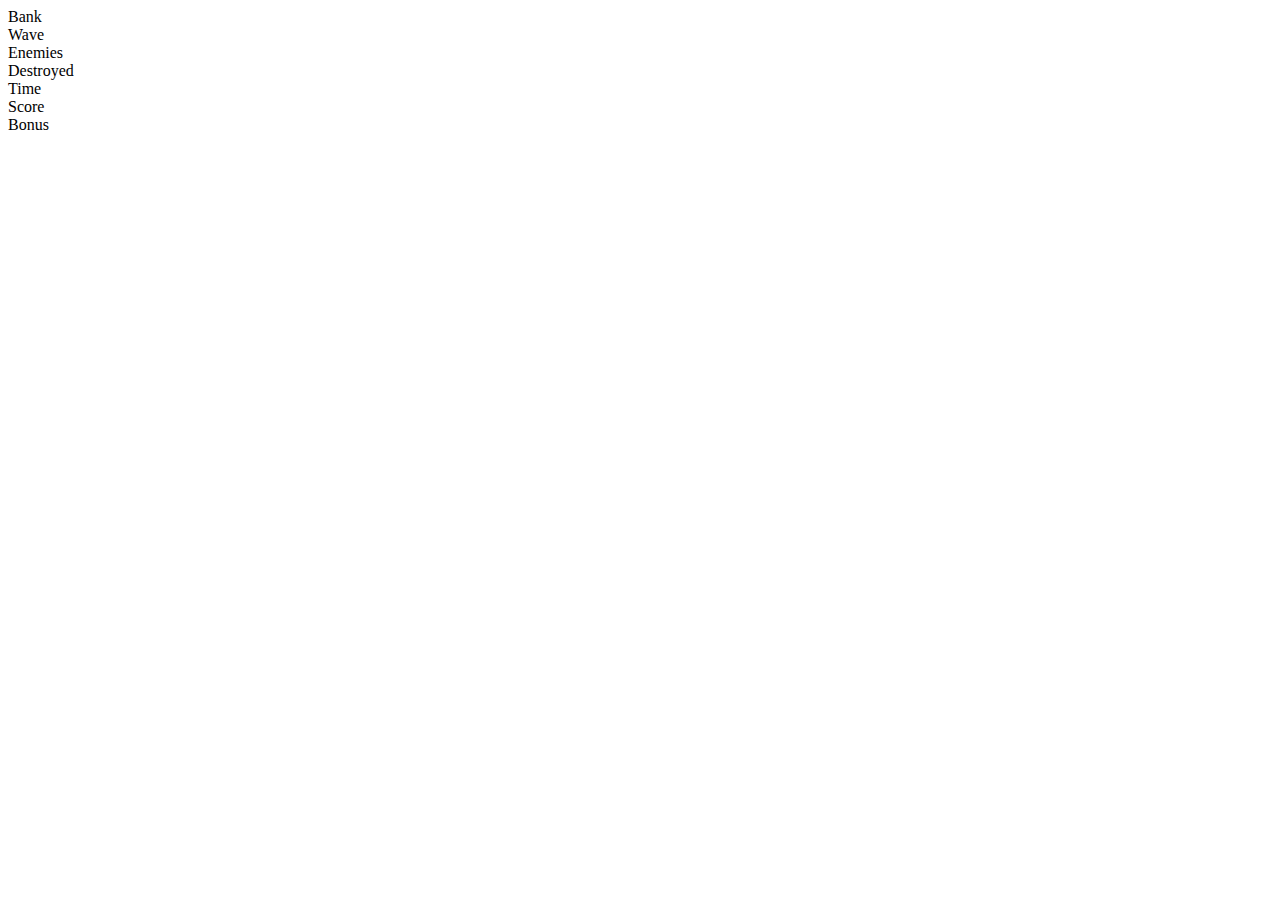
==== TowerGameJS-Phase4/index.html @ b77007be "changes" ====
<!DOCTYPE html>
<html>

<head>
  <meta charset="UTF-8">
  <title>Tower Game Merge</title>
  <script src="libraries/vector2d.js" type="text/javascript"></script>
  <link rel="stylesheet" type="text/css" href="styles.css">
  <script src="game.js" type="text/javascript"></script>
  <script src="level.js" type="text/javascript"></script>
  <script src="enemy.js" type="text/javascript"></script>
  <script src="tower.js" type="text/javascript"></script>
  <script src="bullet.js" type="text/javascript"></script>
  <script src="cell.js" type="text/javascript"></script>
  <script src="panel.js" type="text/javascript"></script>
</head>

<body>
  <div id = "wrapperDiv">
    <div id = "infoDiv">
      <div class = "infoTileDiv">Bank</div>
      <div class = "infoTileDiv">Wave</div>
      <div class = "infoTileDiv">Enemies</div>
      <div class = "infoTileDiv">Destroyed</div>
      <div class = "infoTileDiv">Time</div>
      <div class = "infoTileDiv">Score</div>
        <div class = "infoTileDiv">Bonus</div>
    </div>
      <div id = "canDiv"></div>
      <div id = "menuDiv"></div>
   </div>

</body>

</html>
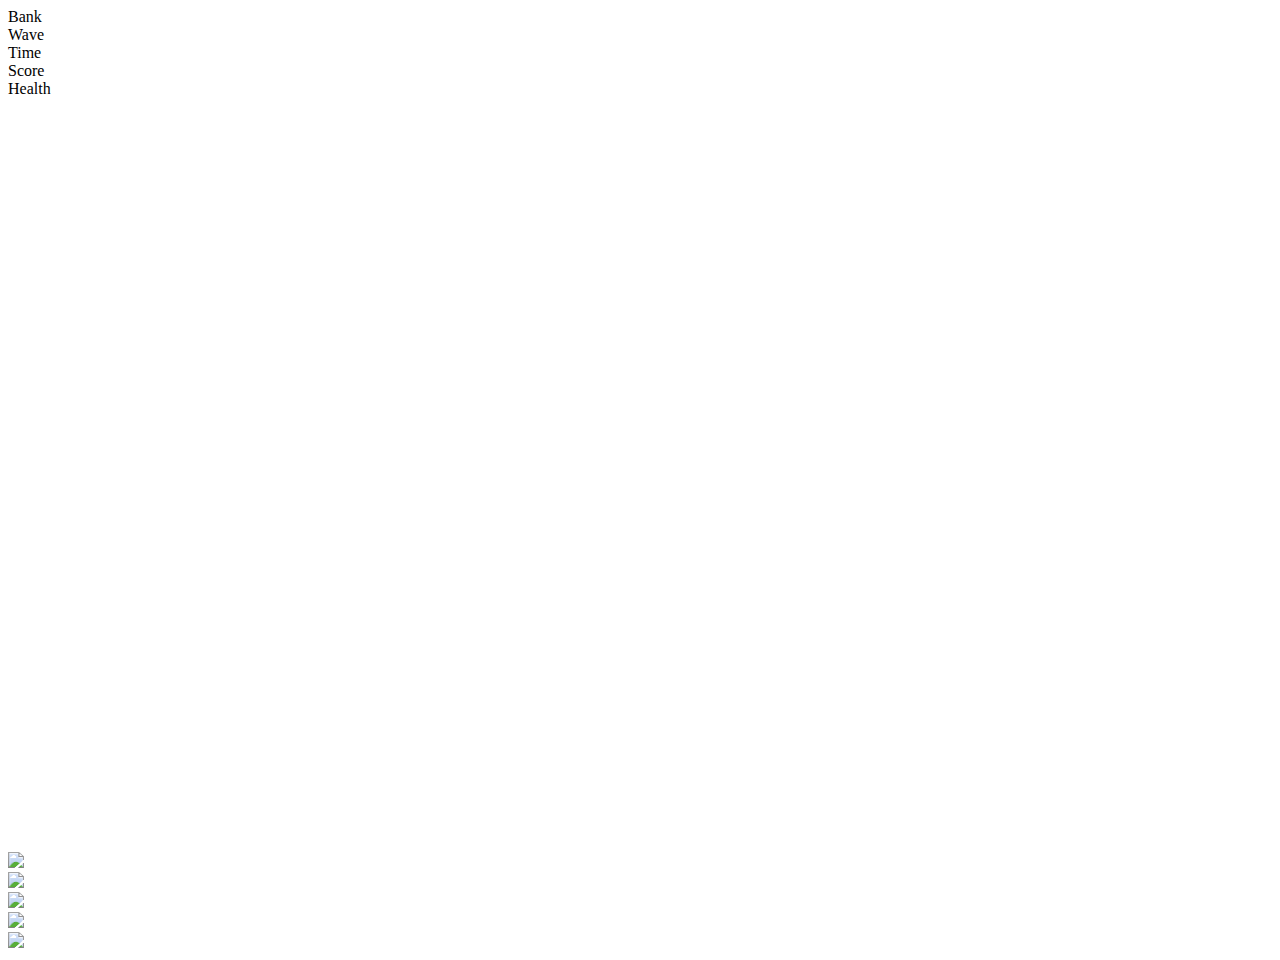
==== commit e0c26905: "Merge pull request #13 from 785022/panels" ====
--- a/TowerGameJS-Phase4/index.html
+++ b/TowerGameJS-Phase4/index.html
@@ -13,6 +13,7 @@
   <script src="bullet.js" type="text/javascript"></script>
   <script src="cell.js" type="text/javascript"></script>
   <script src="panel.js" type="text/javascript"></script>
+  <script src="wave.js" type="text/javascript"></script>
 </head>
 
 <body>
@@ -20,11 +21,11 @@
     <div id = "infoDiv">
       <div class = "infoTileDiv">Bank</div>
       <div class = "infoTileDiv">Wave</div>
-      <div class = "infoTileDiv">Enemies</div>
-      <div class = "infoTileDiv">Destroyed</div>
+      <!-- <div class = "infoTileDiv">Enemies</div>
+      <div class = "infoTileDiv">Destroyed</div> -->
       <div class = "infoTileDiv">Time</div>
       <div class = "infoTileDiv">Score</div>
-        <div class = "infoTileDiv">Bonus</div>
+        <div class = "infoTileDiv">Health</div>
     </div>
       <div id = "canDiv"></div>
       <div id = "menuDiv"></div>
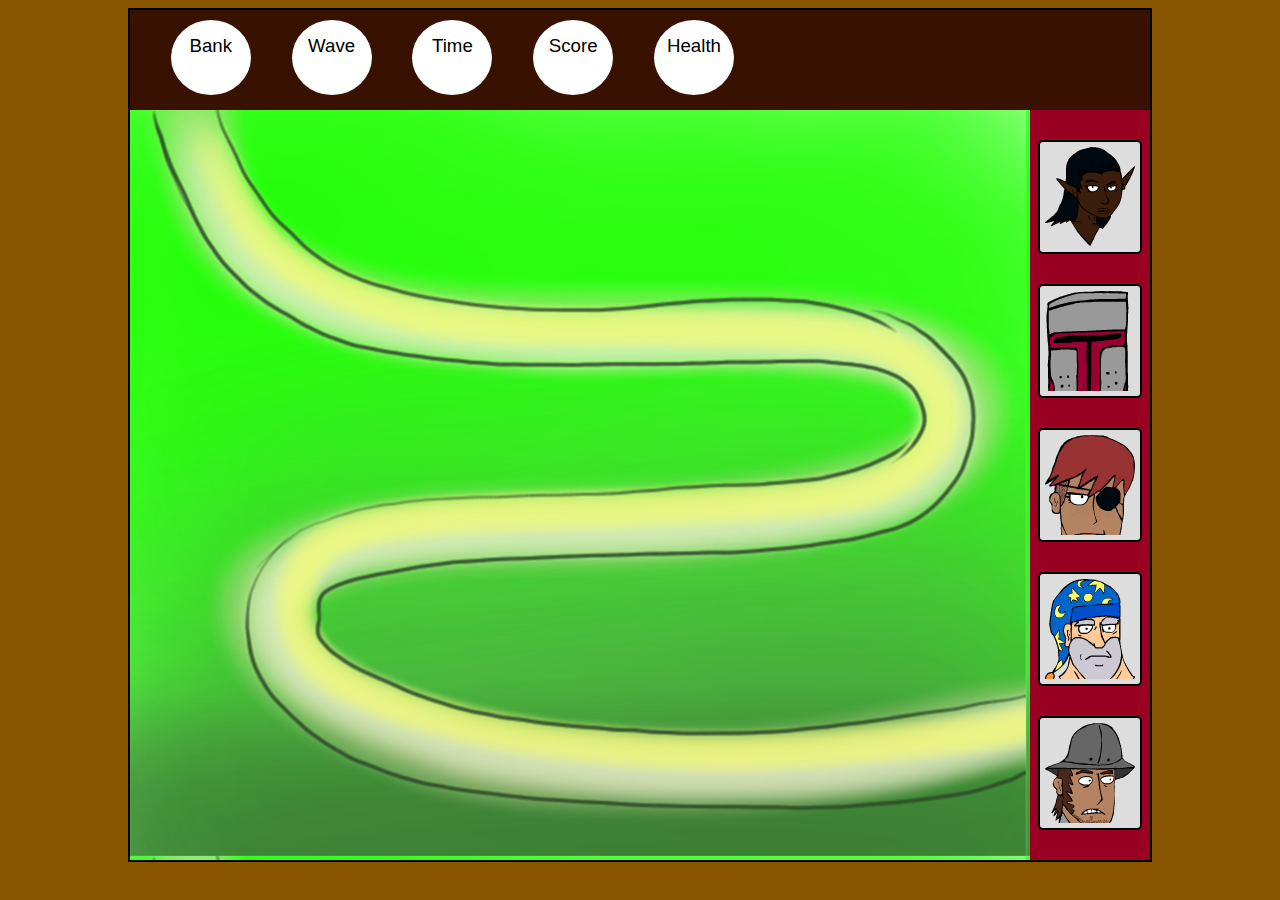
==== commit c59bdc39: "it worked the first time" ====
--- a/TowerGameJS-Phase4/index.html
+++ b/TowerGameJS-Phase4/index.html
@@ -14,6 +14,8 @@
   <script src="cell.js" type="text/javascript"></script>
   <script src="panel.js" type="text/javascript"></script>
   <script src="wave.js" type="text/javascript"></script>
+  <script src="resources/images/spritesheet.js"></script>
+  <script src="resources/images/buttons.js"></script>
 </head>
 
 <body>
--- a/TowerGameJS-Phase4/styles.css
+++ b/TowerGameJS-Phase4/styles.css
@@ -0,0 +1,82 @@
+
+body{
+  background-color:#885500;
+}
+
+#wrapperDiv{
+  background-color: lightblue;
+  width:1020px;
+  height:850px;
+  border:solid black 2px;
+  margin:auto;
+}
+#infoDiv{
+  background-color: #381100;
+  width:1020px;
+  height:100px;
+  text-align:center;
+
+}
+
+#menuDiv{
+  background-color: #990022;
+  width:120px;
+  height:750px;
+  float:left;
+}
+
+#canDiv{
+  background-color: lightgreen;
+  width:900px;
+  height:750px;
+  float:left;
+}
+
+
+.infoTileDiv{
+  background-color: white;
+  width:80px;
+  height:60px;
+  border-radius:50%;
+  float:left;
+  margin-left:4%;
+  margin-top:10px;
+  padding-top:15px;
+  font-family: Arial, Helvetica, sans-serif;
+  font-size: 14pt;
+}
+
+.menuTileDiv{
+  background-color: #DDD;
+  background-image: url("wframe.png");
+  width:80px;
+  height:80px;
+  margin-top:38px;
+  margin-left:10px;
+  float:left;
+  font-family: Arial, Helvetica, sans-serif;
+  font-size: 14pt;
+}
+#towImgDiv0,#towImgDiv1, #towImgDiv2, #towImgDiv3,#towImgDiv4, #towImgDiv5{
+  border:solid black 2px;
+  border-radius: 5px;
+  background-color: #DDD;
+  margin-top: 30px;
+  margin-left: 8px;
+  margin-right: 8px;
+}
+ #panelStart{
+   position: absolute;
+    left: 40%;
+    margin-left: -50px;
+ }
+ #panelQuit{
+   position: absolute;
+    left: 40%;
+    margin-left: -50px;
+ }
+ #panelInstructions{
+   position: absolute;
+    left: 40%;
+    margin-left: -50px;
+ }
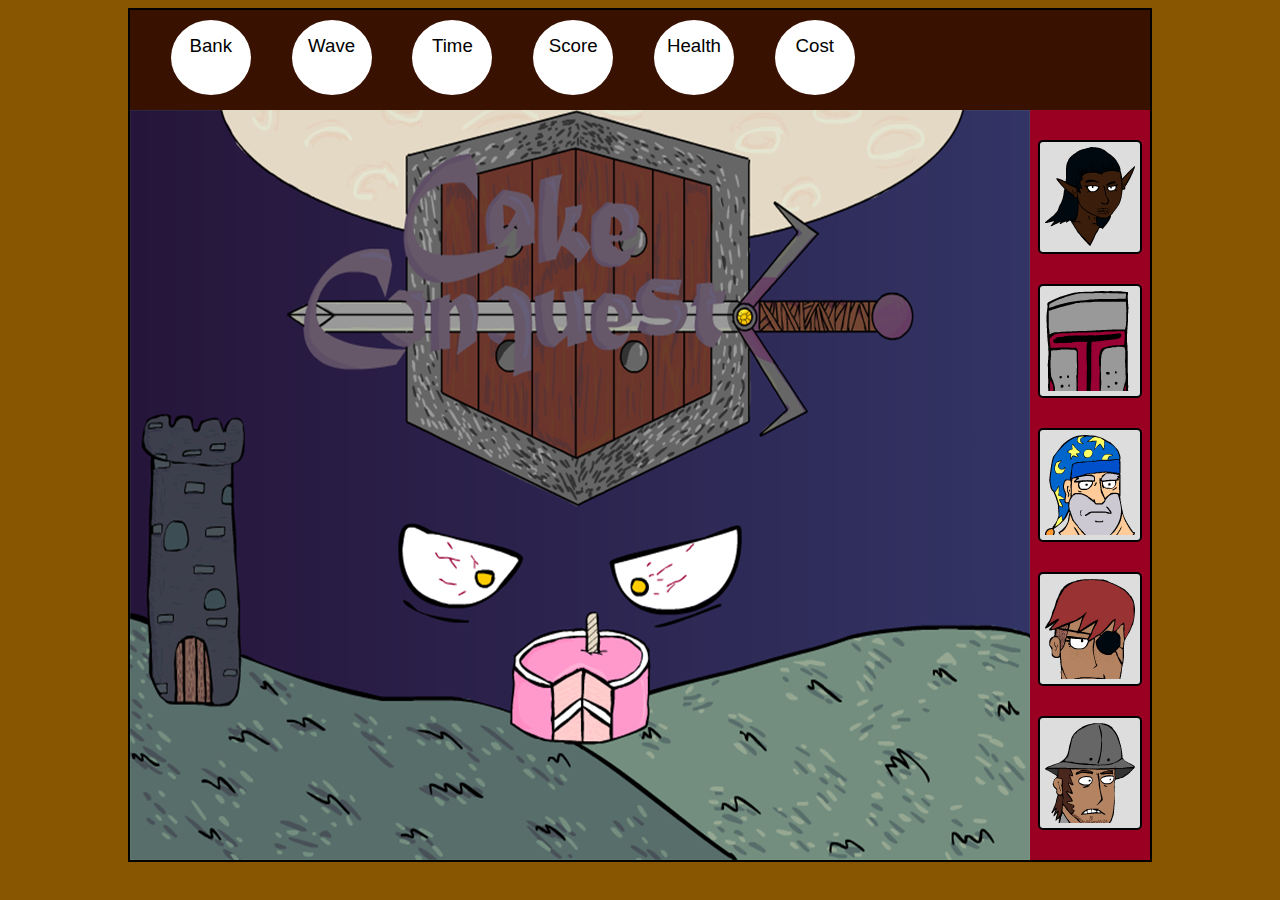
==== commit c90b1f19: "added cost infodiv" ====
--- a/TowerGameJS-Phase4/index.html
+++ b/TowerGameJS-Phase4/index.html
@@ -28,6 +28,7 @@
       <div class = "infoTileDiv">Time</div>
       <div class = "infoTileDiv">Score</div>
         <div class = "infoTileDiv">Health</div>
+        <div class = "infoTileDiv">Cost</div>
     </div>
       <div id = "canDiv"></div>
       <div id = "menuDiv"></div>
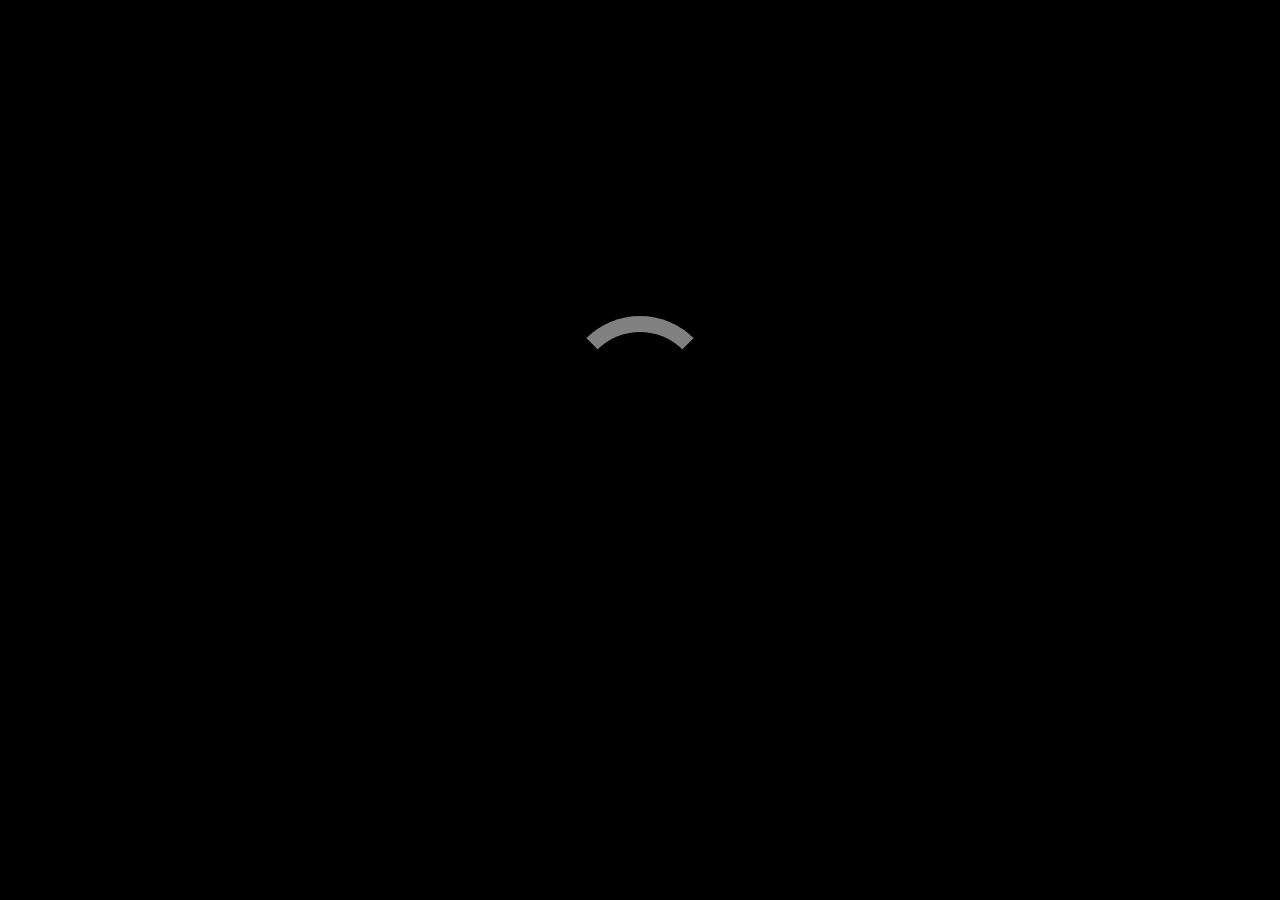
==== commit 66ad314d: "added loader code in index" ====
--- a/TowerGameJS-Phase4/index.html
+++ b/TowerGameJS-Phase4/index.html
@@ -5,6 +5,7 @@
   <meta charset="UTF-8">
   <title>Tower Game Merge</title>
   <script src="libraries/vector2d.js" type="text/javascript"></script>
+  <div class="loader" id='loader'></div>
   <link rel="stylesheet" type="text/css" href="styles.css">
   <script src="game.js" type="text/javascript"></script>
   <script src="level.js" type="text/javascript"></script>
--- a/TowerGameJS-Phase4/styles.css
+++ b/TowerGameJS-Phase4/styles.css
@@ -1,6 +1,6 @@
 
 body{
-  background-color:#885500;
+  background-color:black;
 }
 
 #wrapperDiv{
@@ -9,6 +9,7 @@
   height:850px;
   border:solid black 2px;
   margin:auto;
+  display: none;
 }
 #infoDiv{
   background-color: #381100;
@@ -16,6 +17,21 @@
   height:100px;
   text-align:center;
 
+}
+.loader {
+  margin: auto;
+  margin-top: 25%;
+    border: 16px solid black; /* Light grey */
+    border-top: 16px solid grey; /* Blue */
+    border-radius: 50%;
+    width: 120px;
+    height: 120px;
+    animation: spin 1s linear infinite;
+}
+
+@keyframes spin {
+    0% { transform: rotate(0deg); }
+    100% { transform: rotate(360deg); }
 }
 
 #menuDiv{
@@ -57,6 +73,9 @@
   font-family: Arial, Helvetica, sans-serif;
   font-size: 14pt;
 }
+#firstPanel{
+
+}
 #towImgDiv0,#towImgDiv1, #towImgDiv2, #towImgDiv3,#towImgDiv4, #towImgDiv5{
   border:solid black 2px;
   border-radius: 5px;
@@ -67,8 +86,8 @@
 }
  #panelStart{
    position: absolute;
-    left: 40%;
-    margin-left: -50px;
+    left: 80%;
+    margin-left: 150px;
  }
  #panelQuit{
    position: absolute;
@@ -77,6 +96,5 @@
  }
  #panelInstructions{
    position: absolute;
-    left: 40%;
-    margin-left: -50px;
+    margin: auto;
  }
